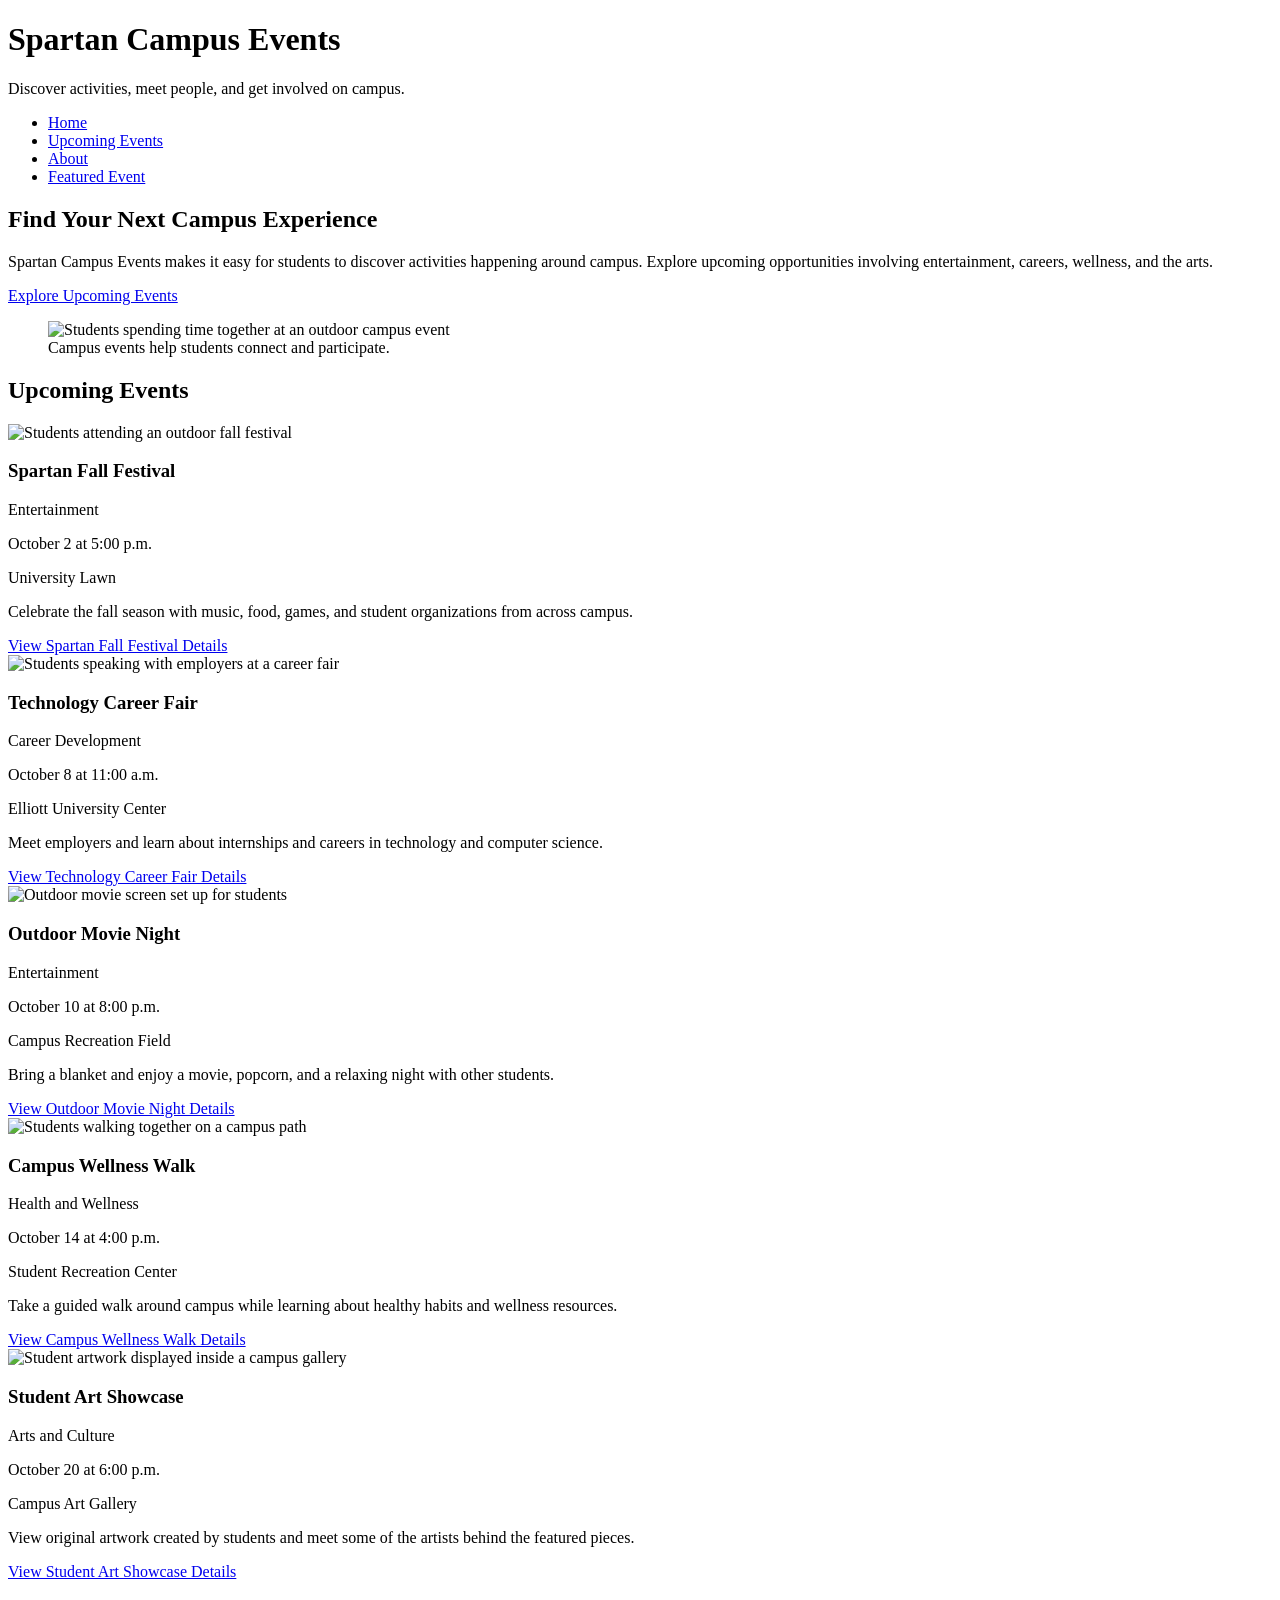
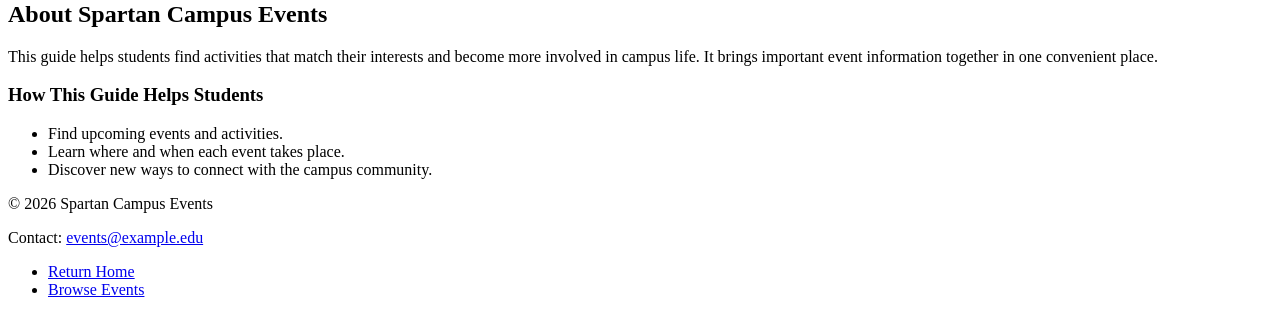
==== index.html @ 71a9290f "Build semantic homepage content" ====
<!DOCTYPE html>
<!--
    Name: Mathew Ambrosino
    Date: 09.18.2026
    CSC 372-01

    This is the homepage for the Spartan Campus Events webiste. It introduces the website, 
    displays upcoming campus events, and explains its purpose.
-->

<html lang="en">

<head>
    <meta charset="UTF-8">
    <meta name="viewport" content="width=device-width, initial-scale=1.0">
    <title>Spartan Campus Events</title>
    <link rel="stylesheet" href="css/styles.css">
</head>

<body>

    <header>
        <div class="site-heading">
            <h1>Spartan Campus Events</h1>
            <p>Discover activities, meet people, and get involved on campus.</p>
        </div>

        <nav>
            <ul>
                <li><a href="index.html">Home</a></li>
                <li><a href="#upcoming-events">Upcoming Events</a></li>
                <li><a href="#about">About</a></li>
                <li><a href="event.html">Featured Event</a></li>
            </ul>
        </nav>
    </header>

    <main>
        <section id="hero">
            <div id="hero-content">
                <h2>Find Your Next Campus Experience</h2>
                <p>
                    Spartan Campus Events makes it easy for students to discover
                    activities happening around campus. Explore upcoming opportunities
                    involving entertainment, careers, wellness, and the arts.
                </p>
                <a class="button" href="#upcoming-events">Explore Upcoming Events</a>
            </div>

            <figure>
                <img src="images/campus-hero.jpg" alt="Students spending time together at an outdoor campus event">
                <figcaption>Campus events help students connect and participate.</figcaption>
            </figure>
        </section>

        <section id="upcoming-events">
            <h2>Upcoming Events</h2>

            <div id="event-grid">
                <article class="event-card" id="featured-card">
                    <img src="images/fall-festival.jpg" alt="Students attending an outdoor fall festival">
                    <h3>Spartan Fall Festival</h3>
                    <p class="category">Entertainment</p>
                    <p>
                        <time> October 2 at 5:00 p.m.</time>
                    </p>
                    <p>University Lawn</p>
                    <p>
                        Celebrate the fall season with music, food, games, and student
                        organizations from across campus.
                    </p>
                    <a href="event.html">View Spartan Fall Festival Details</a>
                </article>

                <article class="event-card">
                    <img src="images/career-fair.jpg" alt="Students speaking with employers at a career fair">
                    <h3>Technology Career Fair</h3>
                    <p class="category">Career Development</p>
                    <p>
                        <time> October 8 at 11:00 a.m.</time>
                    </p>
                    <p>Elliott University Center</p>
                    <p>
                        Meet employers and learn about internships and careers in
                        technology and computer science.
                    </p>
                    <a href="event.html">View Technology Career Fair Details</a>
                </article>

                <article class="event-card">
                    <img src="images/movie-night.jpg" alt="Outdoor movie screen set up for students">
                    <h3>Outdoor Movie Night</h3>
                    <p class="category">Entertainment</p>
                    <p>
                        <time> October 10 at 8:00 p.m.</time>
                    </p>
                    <p>Campus Recreation Field</p>
                    <p>
                        Bring a blanket and enjoy a movie, popcorn, and a relaxing night
                        with other students.
                    </p>
                    <a href="event.html">View Outdoor Movie Night Details</a>
                </article>

                <article class="event-card">
                    <img src="images/wellness-walk.jpg" alt="Students walking together on a campus path">
                    <h3>Campus Wellness Walk</h3>
                    <p class="category">Health and Wellness</p>
                    <p>
                        <time> October 14 at 4:00 p.m.</time>
                    </p>
                    <p>Student Recreation Center</p>
                    <p>
                        Take a guided walk around campus while learning about healthy
                        habits and wellness resources.
                    </p>
                    <a href="event.html">View Campus Wellness Walk Details</a>
                </article>

                <article class="event-card">
                    <img src="images/art-showcase.jpg" alt="Student artwork displayed inside a campus gallery">
                    <h3>Student Art Showcase</h3>
                    <p class="category">Arts and Culture</p>
                    <p>
                        <time> October 20 at 6:00 p.m.</time>
                    </p>
                    <p>Campus Art Gallery</p>
                    <p>
                        View original artwork created by students and meet some of the
                        artists behind the featured pieces.
                    </p>
                    <a href="event.html">View Student Art Showcase Details</a>
                </article>
            </div>
        </section>

        <section id="about">
            <h2>About Spartan Campus Events</h2>
            <p>
                This guide helps students find activities that match their interests
                and become more involved in campus life. It brings important event
                information together in one convenient place.
            </p>

            <h3>How This Guide Helps Students</h3>
            <ul>
                <li>Find upcoming events and activities.</li>
                <li>Learn where and when each event takes place.</li>
                <li>Discover new ways to connect with the campus community.</li>
            </ul>
        </section>
    </main>

    <footer>
        <p>&copy; 2026 Spartan Campus Events</p>
        <p>Contact: <a href="mailto:events@example.edu">events@example.edu</a></p>


        <nav>
            <ul>
                <li><a href="index.html">Return Home</a></li>
                <li><a href="#upcoming-events">Browse Events</a></li>
            </ul>
        </nav>
    </footer>
</body>

</html>
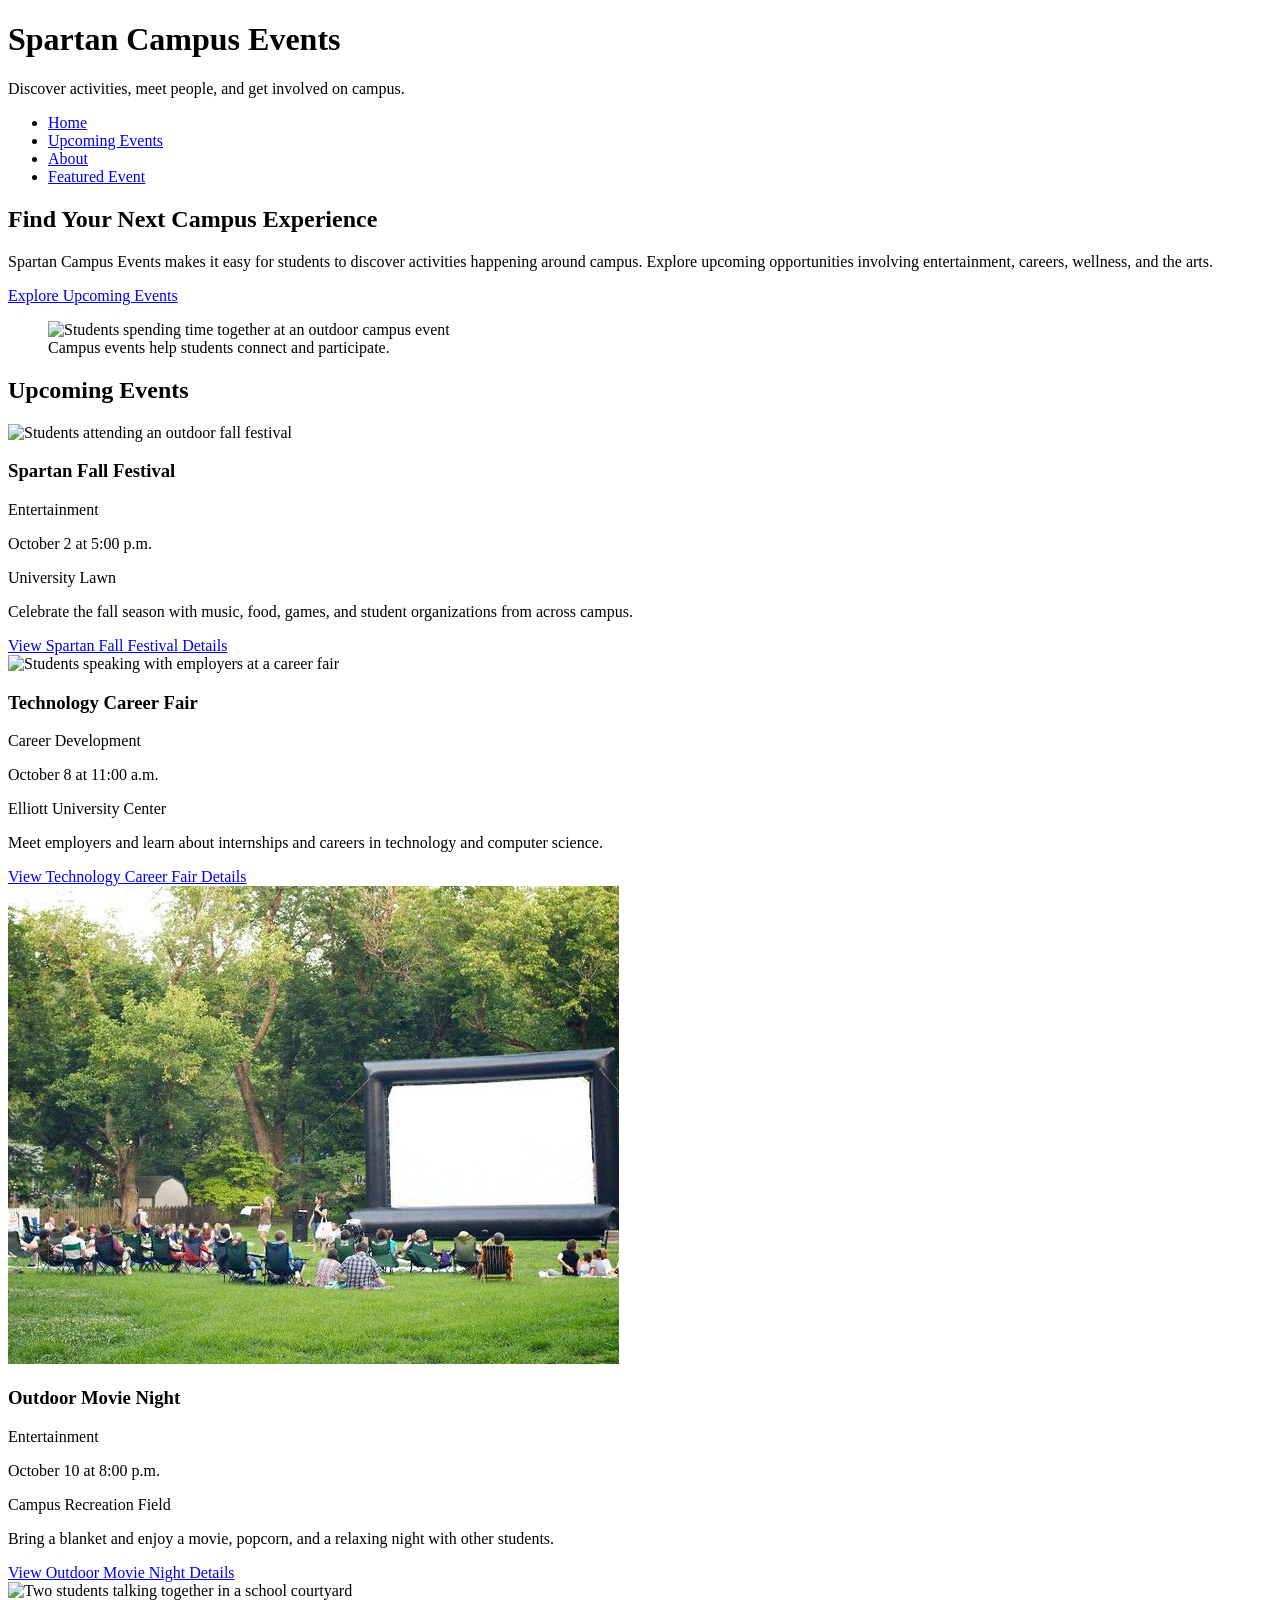
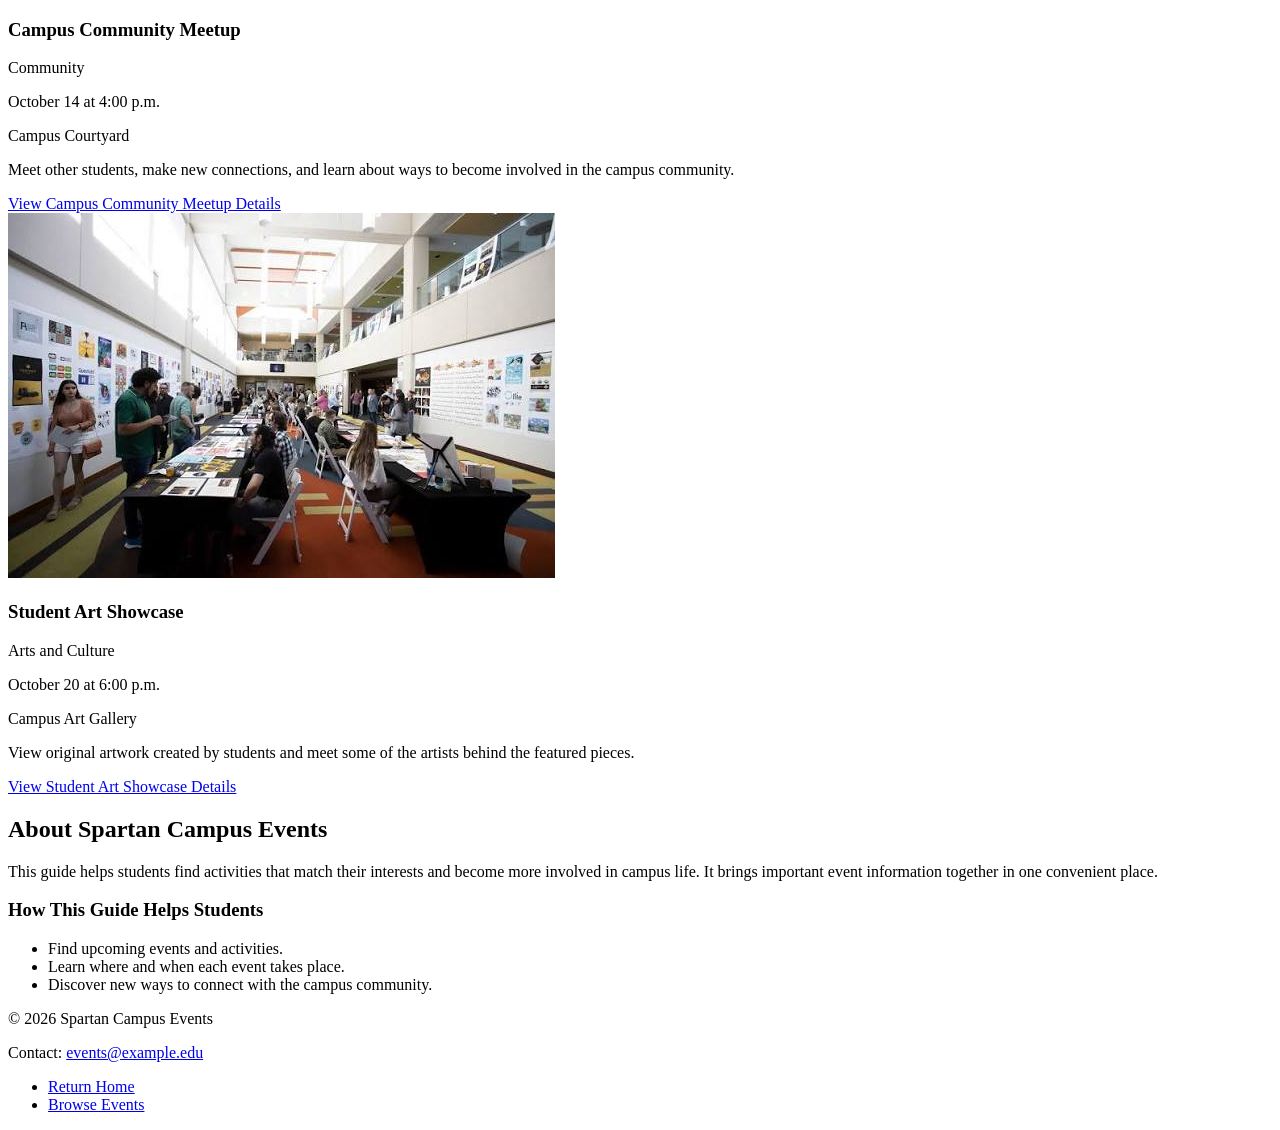
==== commit 84b4c6bc: "Add event images and update event content" ====
--- a/index.html
+++ b/index.html
@@ -12,6 +12,7 @@
 
 <head>
     <meta charset="UTF-8">
+    <meta http-equiv="X-UA-Compatible" content="IE=edge">
     <meta name="viewport" content="width=device-width, initial-scale=1.0">
     <title>Spartan Campus Events</title>
     <link rel="stylesheet" href="css/styles.css">
@@ -20,7 +21,7 @@
 <body>
 
     <header>
-        <div class="site-heading">
+        <div>
             <h1>Spartan Campus Events</h1>
             <p>Discover activities, meet people, and get involved on campus.</p>
         </div>
@@ -103,18 +104,21 @@
                 </article>
 
                 <article class="event-card">
-                    <img src="images/wellness-walk.jpg" alt="Students walking together on a campus path">
-                    <h3>Campus Wellness Walk</h3>
-                    <p class="category">Health and Wellness</p>
+                    <img
+                        src="images/campus-meetup.png"
+                        alt="Two students talking together in a school courtyard"
+                    >
+                    <h3>Campus Community Meetup</h3>
+                    <p class="category">Community</p>
                     <p>
-                        <time> October 14 at 4:00 p.m.</time>
+                        <time>October 14 at 4:00 p.m.</time>
                     </p>
-                    <p>Student Recreation Center</p>
+                    <p>Campus Courtyard</p>
                     <p>
-                        Take a guided walk around campus while learning about healthy
-                        habits and wellness resources.
+                        Meet other students, make new connections, and learn about ways to
+                        become involved in the campus community.
                     </p>
-                    <a href="event.html">View Campus Wellness Walk Details</a>
+                    <a href="event.html">View Campus Community Meetup Details</a>
                 </article>
 
                 <article class="event-card">
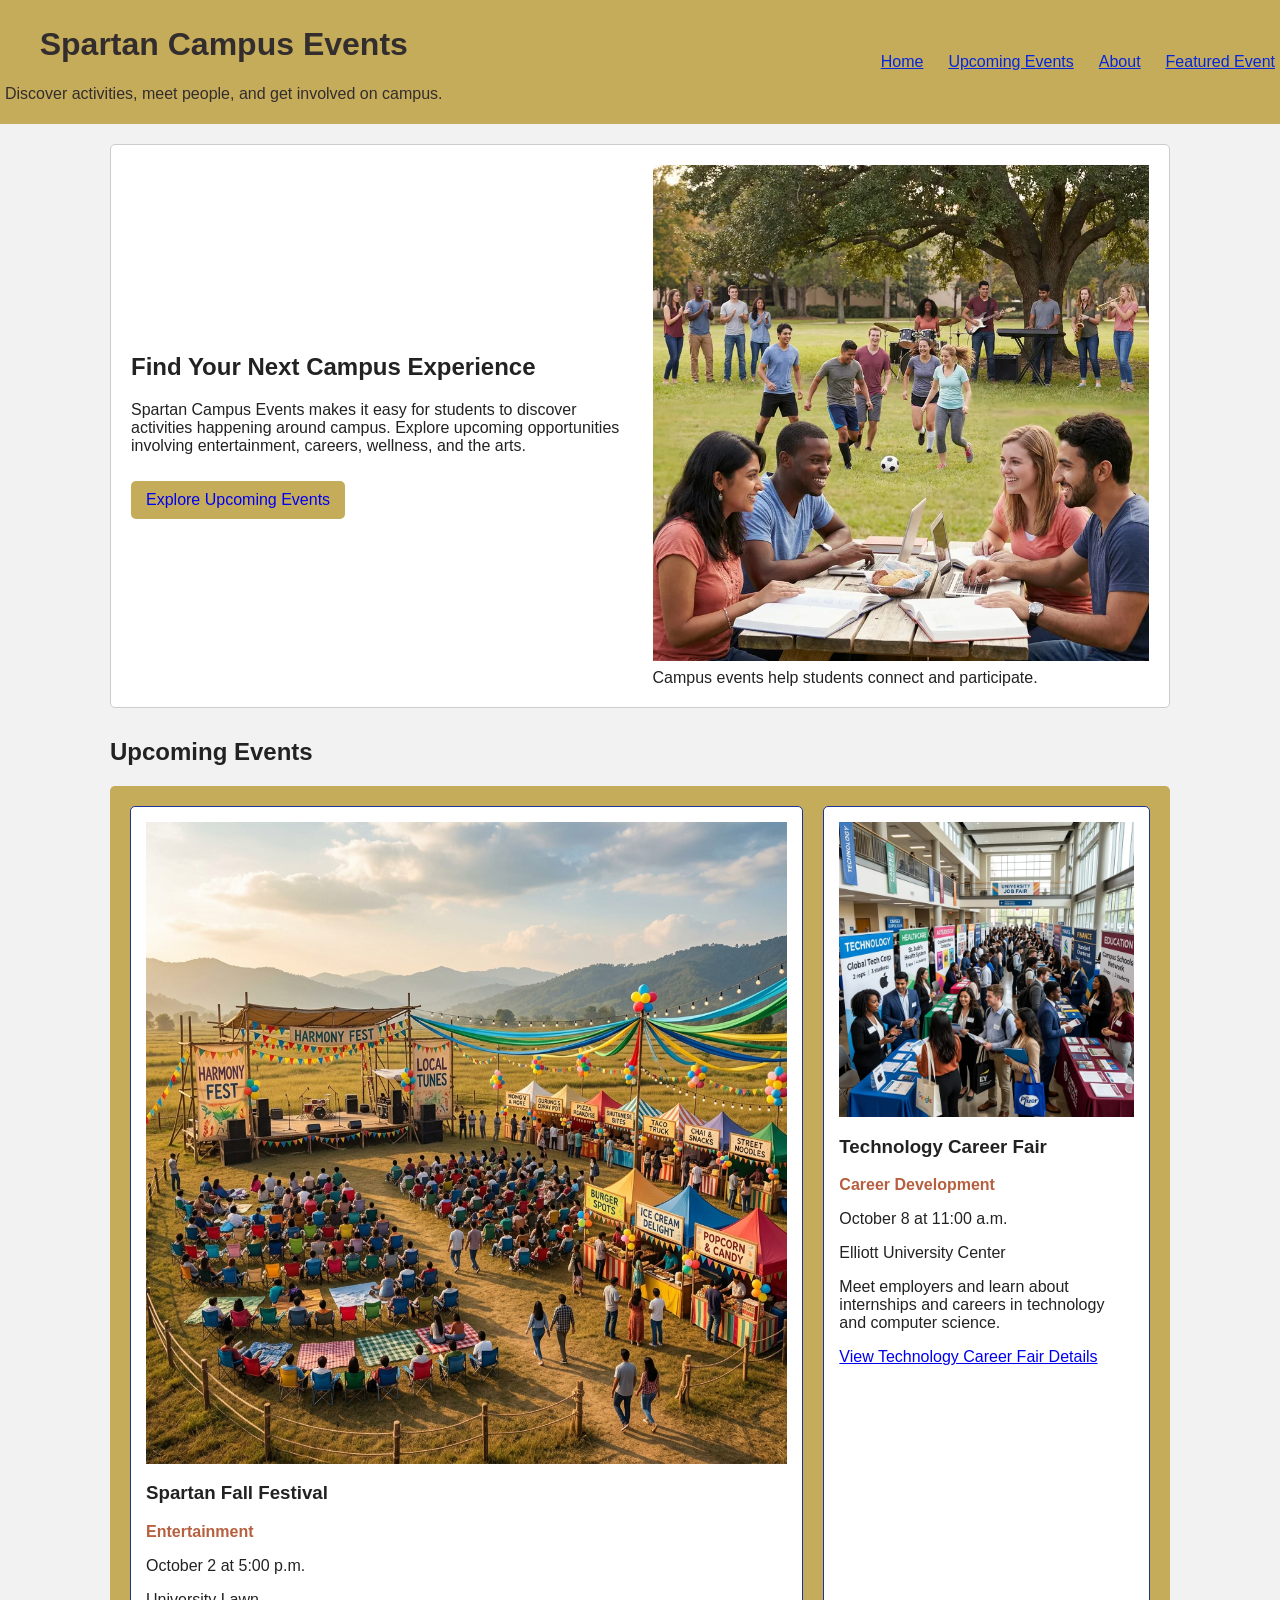
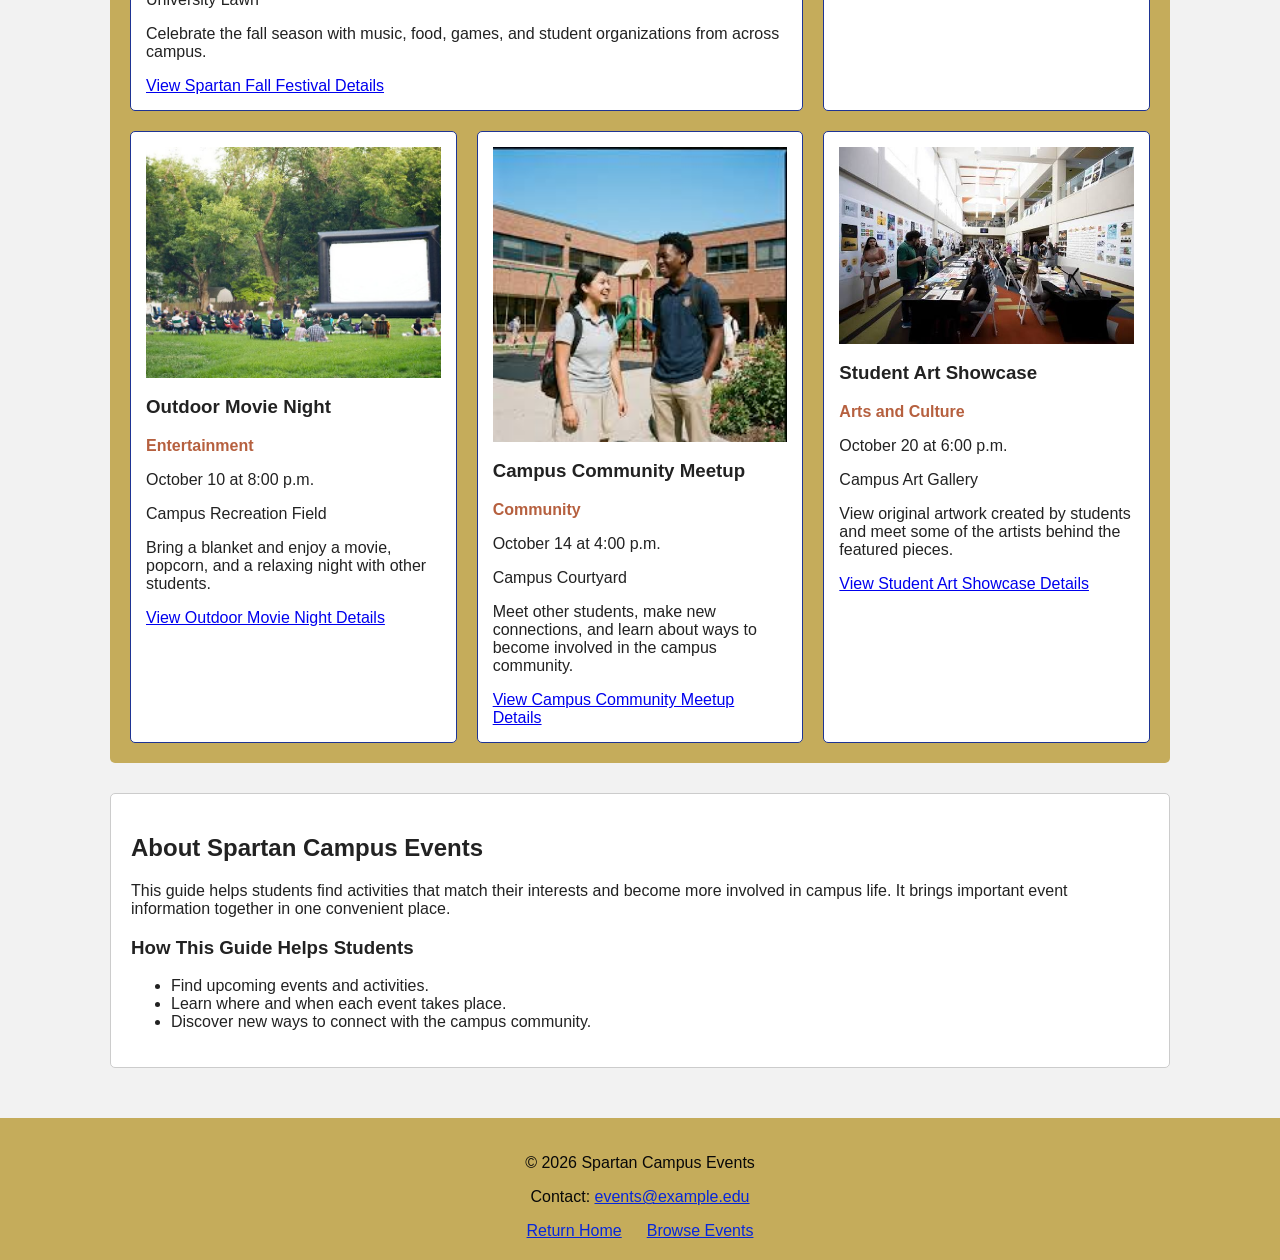
==== commit 5e236452: "Complete README and fix responsive layout" ====
--- a/index.html
+++ b/index.html
@@ -49,7 +49,7 @@
             </div>
 
             <figure>
-                <img src="images/campus-hero.jpg" alt="Students spending time together at an outdoor campus event">
+                <img src="images/campus-hero.webp" alt="Students spending time together at an outdoor campus event">
                 <figcaption>Campus events help students connect and participate.</figcaption>
             </figure>
         </section>
@@ -59,7 +59,7 @@
 
             <div id="event-grid">
                 <article class="event-card" id="featured-card">
-                    <img src="images/fall-festival.jpg" alt="Students attending an outdoor fall festival">
+                    <img src="images/fall-festival.png" alt="Students attending an outdoor fall festival">
                     <h3>Spartan Fall Festival</h3>
                     <p class="category">Entertainment</p>
                     <p>
@@ -74,7 +74,7 @@
                 </article>
 
                 <article class="event-card">
-                    <img src="images/career-fair.jpg" alt="Students speaking with employers at a career fair">
+                    <img src="images/career-fair.webp" alt="Students speaking with employers at a career fair">
                     <h3>Technology Career Fair</h3>
                     <p class="category">Career Development</p>
                     <p>
@@ -105,7 +105,7 @@
 
                 <article class="event-card">
                     <img
-                        src="images/campus-meetup.png"
+                        src="images/campus-meetup.jpg"
                         alt="Two students talking together in a school courtyard"
                     >
                     <h3>Campus Community Meetup</h3>
--- a/css/styles.css
+++ b/css/styles.css
@@ -0,0 +1,233 @@
+/*
+    Name: Mathew Ambrosino
+    Date: 09.18.2026
+    CSC 372-01
+
+    This stylesheet controls the appearance, layout, and responsive design
+    of the Spartan Campus Events Website.
+*/
+
+* {
+    box-sizing: border-box;
+}
+
+body {
+    margin: 0;
+    background-color: #f2f2f2;
+    color: #222222;
+    font-family: Aerial, sans-serif;
+}
+
+img {
+    display: block;
+    max-width: 100%;
+}
+
+figure {
+    margin: 0;
+}
+
+header {
+    background-color: #c5ac5b;
+    color: rgb(51, 45, 45);
+    padding: 5px;
+    text-align: center;
+}
+
+main {
+    max-width: 1100px;
+    margin: auto;
+    padding: 20px;
+}
+
+section {
+    margin-bottom: 30px;
+}
+
+footer {
+    background-color: #c5ac5b;
+    color: rgb(8, 8, 8);
+    padding: 20px;
+    text-align: center;
+}
+
+figcaption {
+    margin-top: 8px;
+}
+
+nav ul {
+    display: flex;
+    flex-wrap: wrap;
+    justify-content: center;
+    gap: 25px;
+    margin: 0;
+    padding: 0;
+    list-style-type: none;
+}
+
+header a,
+footer a {
+    color: rgb(6, 38, 219);
+}
+
+footer nav {
+    margin-top: 15px;
+}
+
+.button {
+    display: inline-block;
+    margin-top: 10px;
+    border-radius: 5px;
+    background-color: #c5ac5b;
+    padding: 10px 15px;
+    text-decoration: none;
+}
+
+.category {
+    color: #b6603f;
+    font-weight: bold;
+}
+
+.event-card,
+.related-card {
+    border: 1px solid #1e3494;
+    border-radius: 5px;
+    background-color: white;
+    padding: 15px;
+}
+
+.event-card img,
+.related-card img {
+    width: 100%;
+}
+
+.related-card {
+    flex: 1 1 220px;
+}
+
+#hero {
+    border: 1px solid #cccccc;
+    border-radius: 5px;
+    background-color: white;
+    padding: 20px;
+}
+
+#hero-content {
+    margin-bottom: 20px;
+}
+
+#event-grid {
+    display: grid;
+    grid-template-columns: 1fr;
+    gap: 20px;
+    border-radius: 5px;
+    background-color: #c5ac5b;
+    padding: 20px;
+}
+
+#about {
+    border: 1px solid #cccccc;
+    border-radius: 5px;
+    background-color: #ffffff;
+    padding: 20px;
+}
+
+#event-introduction {
+    border: 1px solid #cccccc;
+    border-radius: 5px;
+    background-color: white;
+    padding: 20px;
+}
+
+#event-introduction div {
+    margin-bottom: 20px;
+}
+
+event-layout {
+    display: grid;
+    grid-template-columns: 1fr;
+    gap: 20px;
+}
+
+#event-layout article,
+#event-layout aside {
+    border: 1px solid #cccccc;
+    border-radius: 5px;
+    background-color: white;
+    padding: 20px;
+}
+
+#related-events {
+    max-width: 1100px;
+    margin: 0 auto 30px;
+    padding: 20px;
+}
+
+#related-event-list {
+    display: flex;
+    flex-wrap: wrap;
+    gap: 20px;
+}
+
+@media screen and (min-width: 600px) {
+    header {
+        display: flex;
+        justify-content: space-between;
+        align-items: center;
+        gap: 20px;
+    }
+
+    #hero {
+        display: flex;
+        align-items: center;
+        gap: 25px;
+    }
+
+    #hero-content,
+    #hero figure {
+        flex: 1;
+    }
+
+    #hero-content {
+        margin-bottom: 0;
+    }
+
+    #event-grid {
+        grid-template-columns: repeat(2, 1fr);
+    }
+
+    #event-introduction {
+        display: flex;
+        align-items: center;
+        gap: 25px;
+    }
+
+    #event-introduction div {
+        flex: 1;
+        min-width: 0;
+    }
+
+    #event-introduction figure {
+        flex: 1;
+        min-width: 0;
+        max-width: 50%;
+    }
+
+    #event-introduction div {
+        margin-bottom: 0;
+    }
+}
+
+@media screen and (min-width: 900px) {
+    #event-grid {
+        grid-template-columns: repeat(3, 1fr);
+    }
+
+    #featured-card {
+        grid-column: span 2;
+    }
+
+    #event-layout {
+        grid-template-columns: 2fr 1fr;
+    }
+}
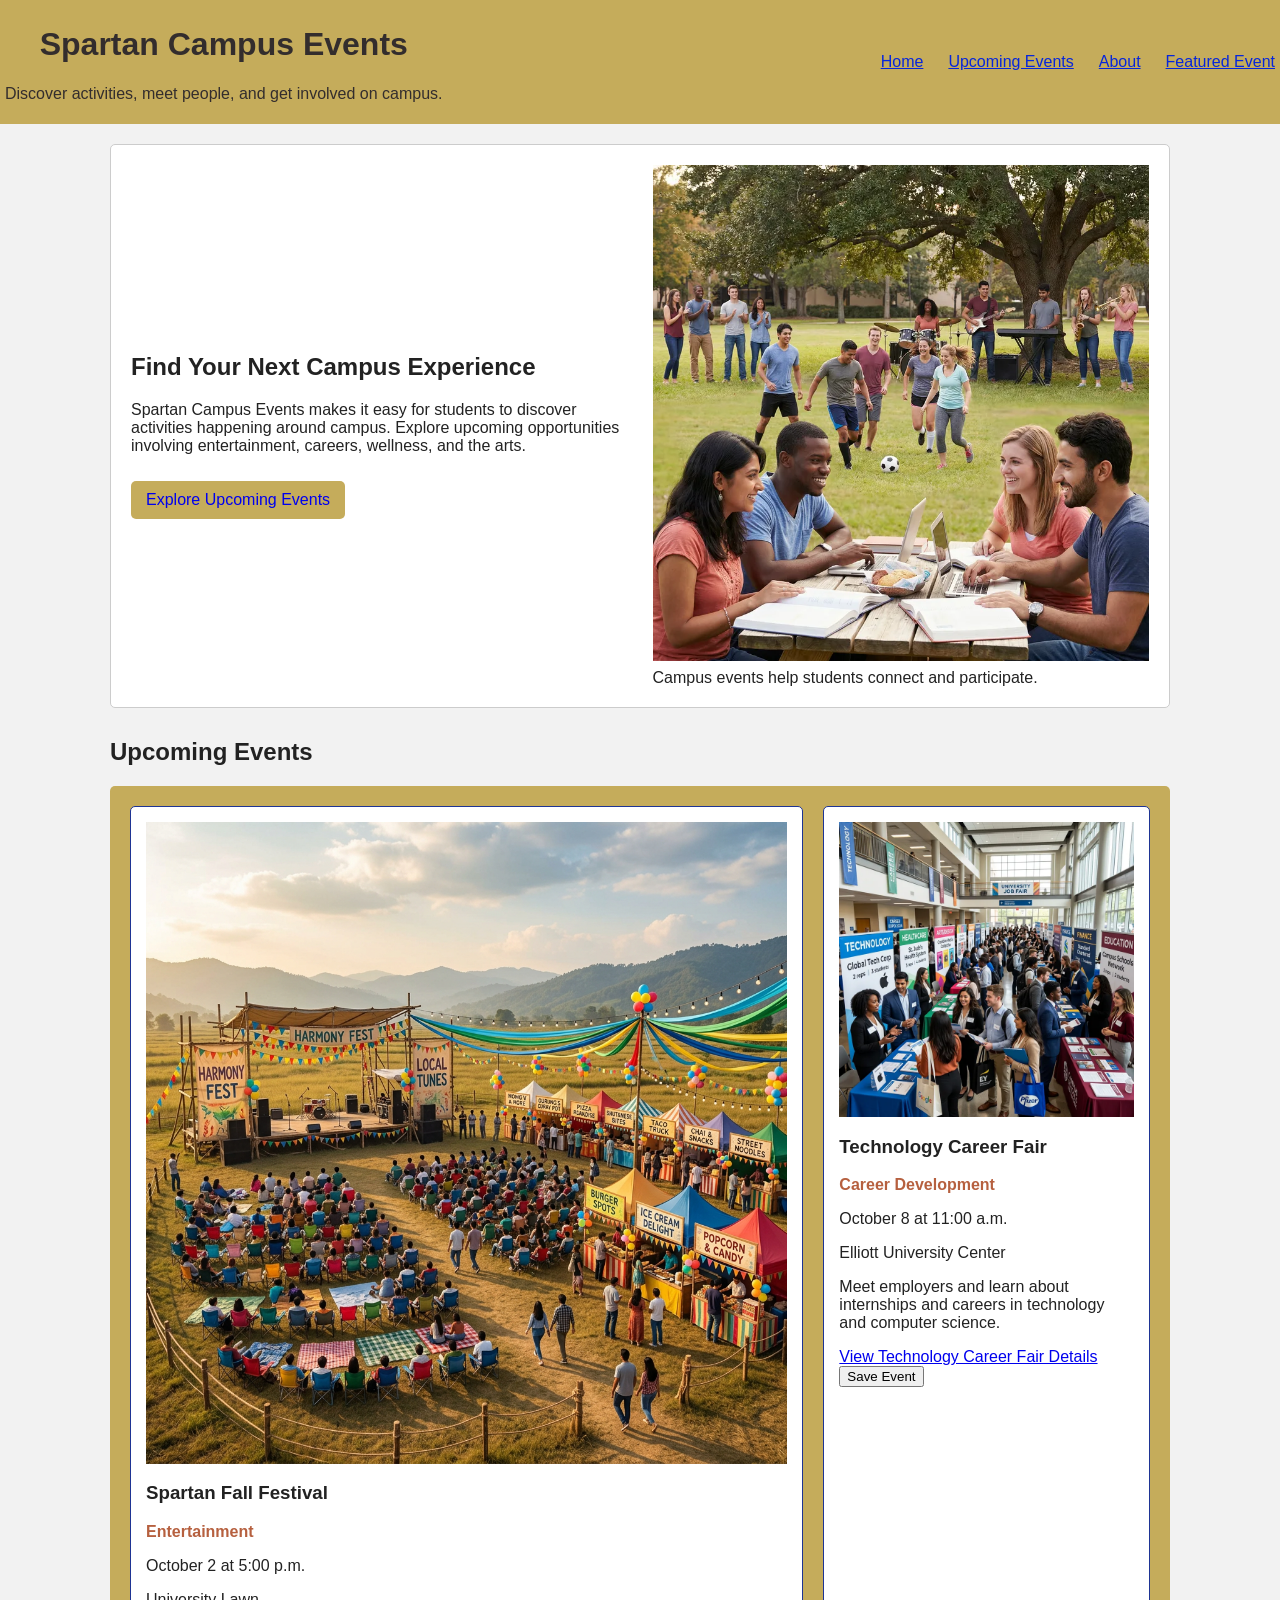
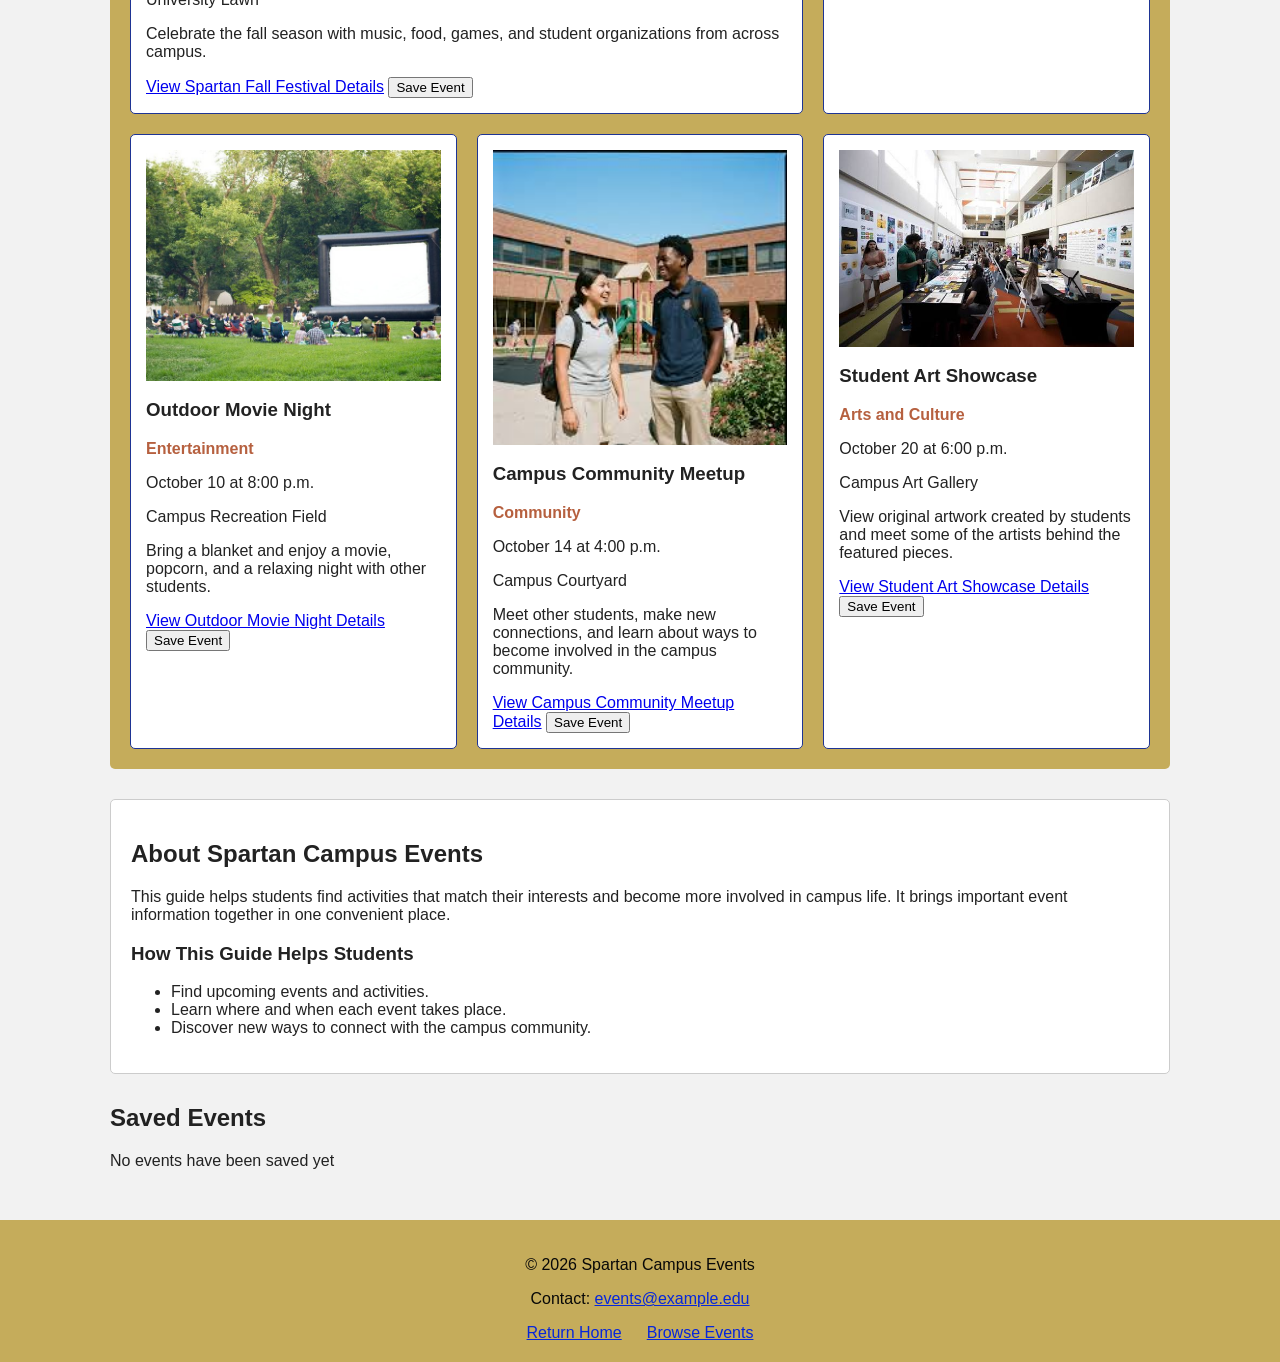
==== commit 96fd8964: "Complete saved event feature" ====
--- a/index.html
+++ b/index.html
@@ -16,6 +16,7 @@
     <meta name="viewport" content="width=device-width, initial-scale=1.0">
     <title>Spartan Campus Events</title>
     <link rel="stylesheet" href="css/styles.css">
+    <script src="script.js" defer></script>
 </head>
 
 <body>
@@ -63,7 +64,7 @@
                     <h3>Spartan Fall Festival</h3>
                     <p class="category">Entertainment</p>
                     <p>
-                        <time> October 2 at 5:00 p.m.</time>
+                        <time datetime="2026-10-02T17:00">October 2 at 5:00 p.m.</time>
                     </p>
                     <p>University Lawn</p>
                     <p>
@@ -78,7 +79,7 @@
                     <h3>Technology Career Fair</h3>
                     <p class="category">Career Development</p>
                     <p>
-                        <time> October 8 at 11:00 a.m.</time>
+                        <time datetime="2026-10-08T11:00">October 8 at 11:00 a.m.</time>
                     </p>
                     <p>Elliott University Center</p>
                     <p>
@@ -93,7 +94,7 @@
                     <h3>Outdoor Movie Night</h3>
                     <p class="category">Entertainment</p>
                     <p>
-                        <time> October 10 at 8:00 p.m.</time>
+                        <time datetime="2026-10-10T20:00">October 10 at 8:00 p.m.</time>
                     </p>
                     <p>Campus Recreation Field</p>
                     <p>
@@ -104,14 +105,11 @@
                 </article>
 
                 <article class="event-card">
-                    <img
-                        src="images/campus-meetup.jpg"
-                        alt="Two students talking together in a school courtyard"
-                    >
+                    <img src="images/campus-meetup.jpg" alt="Two students talking together in a school courtyard">
                     <h3>Campus Community Meetup</h3>
                     <p class="category">Community</p>
                     <p>
-                        <time>October 14 at 4:00 p.m.</time>
+                        <time datetime="2026-10-14T16:00">October 14 at 4:00 p.m.</time>
                     </p>
                     <p>Campus Courtyard</p>
                     <p>
@@ -126,7 +124,7 @@
                     <h3>Student Art Showcase</h3>
                     <p class="category">Arts and Culture</p>
                     <p>
-                        <time> October 20 at 6:00 p.m.</time>
+                        <time datetime="2026-10-20T18:00">October 20 at 6:00 p.m.</time>
                     </p>
                     <p>Campus Art Gallery</p>
                     <p>
